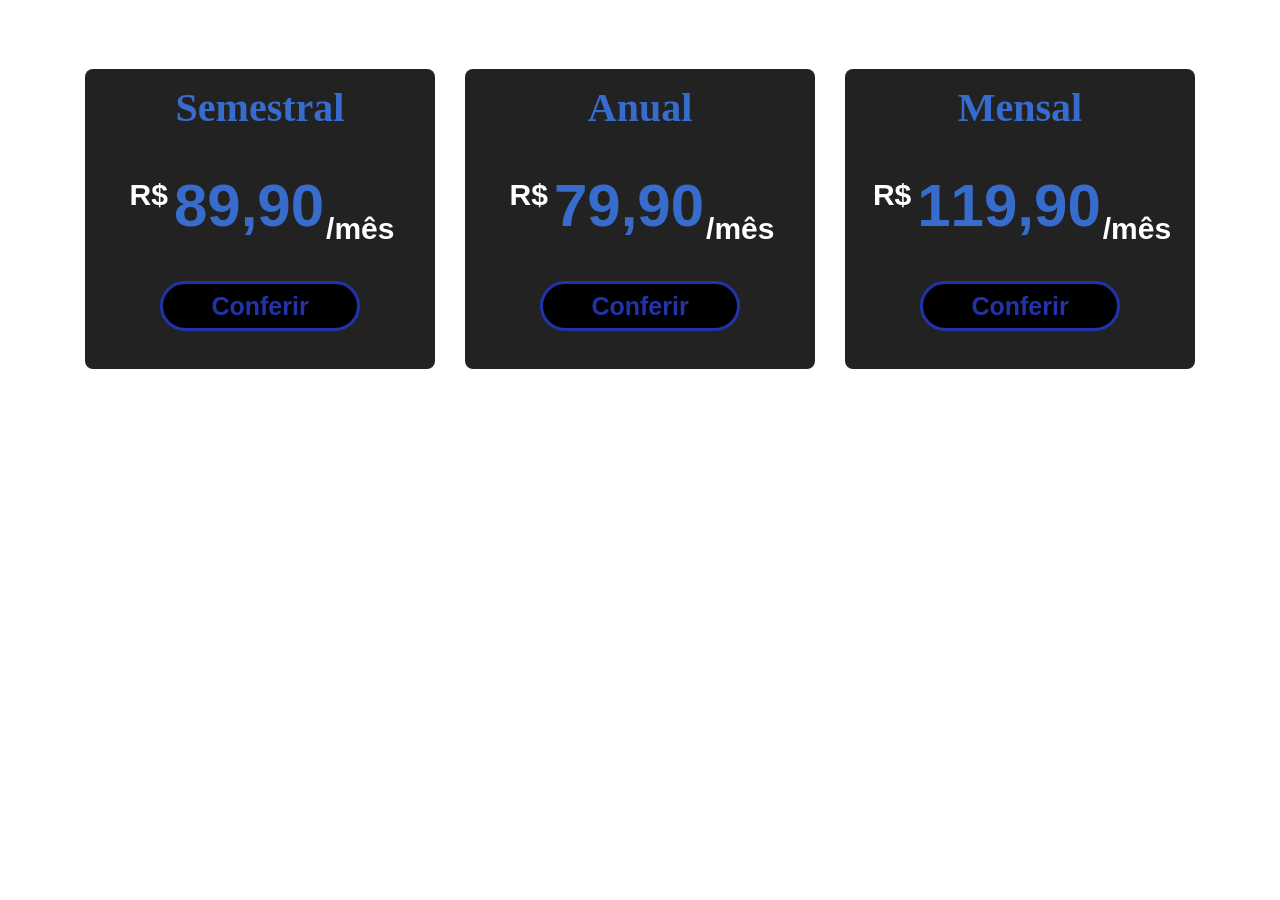
==== index.html @ f2fd293c "Planos Shape Total" ====
<!DOCTYPE html>
<html lang="pt-br">

<head>
    <meta charset="UTF-8">
    <meta name="viewport" content="width=device-width, initial-scale=1.0">
    <title>planosShapeTotal</title>
    <link rel="stylesheet" href="css/style.css">

</head>

<body>
    <h1>Planos disponíveis</h1>
    <div class="planos">

        <div class="semestral">
            <h2 class="titulo">Semestral</h2>
            <h1 class="valores">
                <sup>R$</sup>89,90<sub>/mês</sub>
            </h1>
            <button class="btnConferir">Conferir</button>
        </div>
        <div class="anual">
            <h2 class="titulo">Anual</h2>
            <h1 class="valores">
                <sup>R$</sup>79,90<sub>/mês</sub>
            </h1>
            <button class="btnConferir">Conferir</button>
        </div>
        <div class="mensal">
            <h2 class="titulo">Mensal</h2>
            <h1 class="valores">
                <sup>R$</sup>119,90<sub>/mês</sub>
            </h1>
            <button class="btnConferir">Conferir</button>
        </div>
    </div>
    <script src="js/script.js"></script>
</body>

</html>
---- css/style.css ----
* {
    margin: 0;
    padding: 0;
    box-sizing: border-box;
    
}

.body {
    background-color: black;
    /*não está ativando*/

}

.planos {
    display: flex;
    /* Ativa o flexbox */
    flex-direction: row;
    /* Alinha lado a lado (padrão) */
    gap: 30px;
    justify-content: center;
}

h1 {
    font-size: 60px;
    color: #ffffff;
}

.titulo {
    margin: 15px;
    font-size: 40px;
    font-family: ;
    text-align: center;
    color: #376BCC;
}

.valores {
    font-size: 60px;
    font-family: 'Segoe UI', Tahoma, Geneva, Verdana, sans-serif;
    text-align: center;
    color: #376BCC;
    margin: 15px;
    padding: 10px;
}

.btnConferir {
    background-color: black;
    align-items: center;
    font-size: 25px;
    font-weight: 600;
    width: 200px;
    height: 50px;
    border-radius: 50px;
    border: 3px solid #2033AB;
    color: #2033AB;
    margin: 10px;
}

.semestral {
    display: flex;
    align-items: center;
    flex-direction: column;
    background-color: #222222;
    width: 350px;
    height: 300px;
    border-radius: 8px;

    sub {
        color: #ffffff;
        font-size: 30px;
        margin: 2px;
    }

    sup {
        color: #ffffff;
        font-size: 30px;
        margin: 6px;
    }
}

.anual {
    display: flex;
    align-items: center;
    flex-direction: column;
    background-color: #222222;
    width: 350px;
    height: 300px;
    border-radius: 8px;

    sub {
        color: #ffffff;
        font-size: 30px;
        margin: 2px;
    }

    sup {
        color: #ffffff;
        font-size: 30px;
        margin: 6px;
    }
}

.mensal {
    display: flex;
    align-items: center;
    flex-direction: column;
    background-color: #222222;
    width: 350px;
    height: 300px;
    border-radius: 8px;

    sub {
        color: #ffffff;
        font-size: 30px;
        margin: 2px;
    }

    sup {
        color: #ffffff;
        font-size: 30px;
        margin: 6px;
    }
}
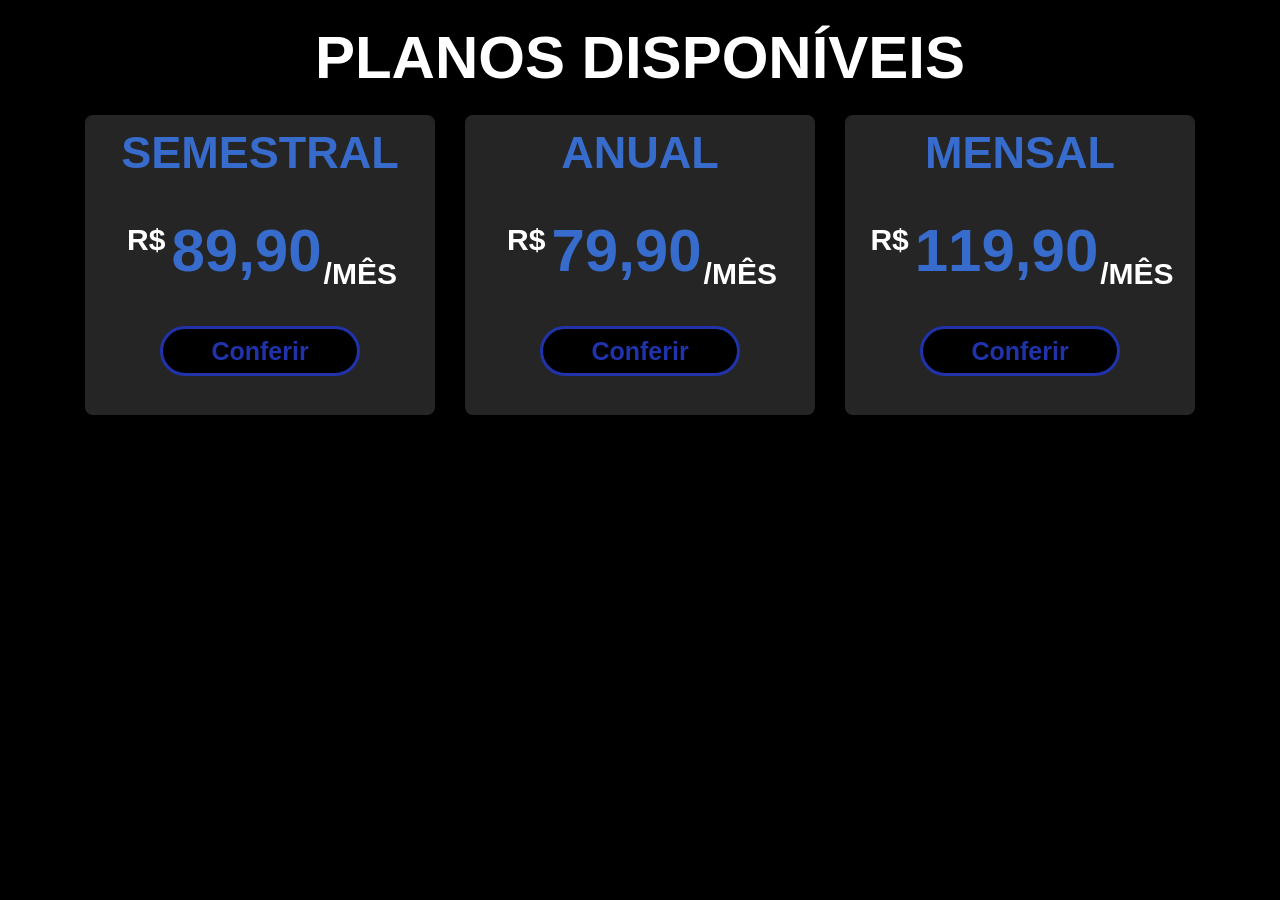
==== commit ba13506d: "Plano shape total" ====
--- a/index.html
+++ b/index.html
@@ -10,7 +10,7 @@
 </head>
 
 <body>
-    <h1>Planos disponíveis</h1>
+    <h1 class="nome">Planos disponíveis</h1>
     <div class="planos">
 
         <div class="semestral">
--- a/css/style.css
+++ b/css/style.css
@@ -5,10 +5,17 @@
     
 }
 
-.body {
+body {
     background-color: black;
-    /*não está ativando*/
-
+    text-transform: uppercase;
+}
+.nome {
+    text-align: center;
+    font-size: 60px;
+    font-weight: 600;
+    font-family: Arial, Helvetica, sans-serif;
+    color: #ffffff;
+    margin: 23px;
 }
 
 .planos {
@@ -20,15 +27,11 @@
     justify-content: center;
 }
 
-h1 {
-    font-size: 60px;
-    color: #ffffff;
-}
 
 .titulo {
-    margin: 15px;
-    font-size: 40px;
-    font-family: ;
+    margin: 12px;
+    font-size: 45px;
+    font-family:'Segoe UI', Tahoma, Geneva, Verdana, sans-serif;
     text-align: center;
     color: #376BCC;
 }
@@ -59,7 +62,7 @@
     display: flex;
     align-items: center;
     flex-direction: column;
-    background-color: #222222;
+    background-color: #252525;
     width: 350px;
     height: 300px;
     border-radius: 8px;
@@ -81,7 +84,7 @@
     display: flex;
     align-items: center;
     flex-direction: column;
-    background-color: #222222;
+    background-color: #252525;
     width: 350px;
     height: 300px;
     border-radius: 8px;
@@ -103,7 +106,7 @@
     display: flex;
     align-items: center;
     flex-direction: column;
-    background-color: #222222;
+    background-color: #252525;
     width: 350px;
     height: 300px;
     border-radius: 8px;
@@ -119,4 +122,4 @@
         font-size: 30px;
         margin: 6px;
     }
-}+}
